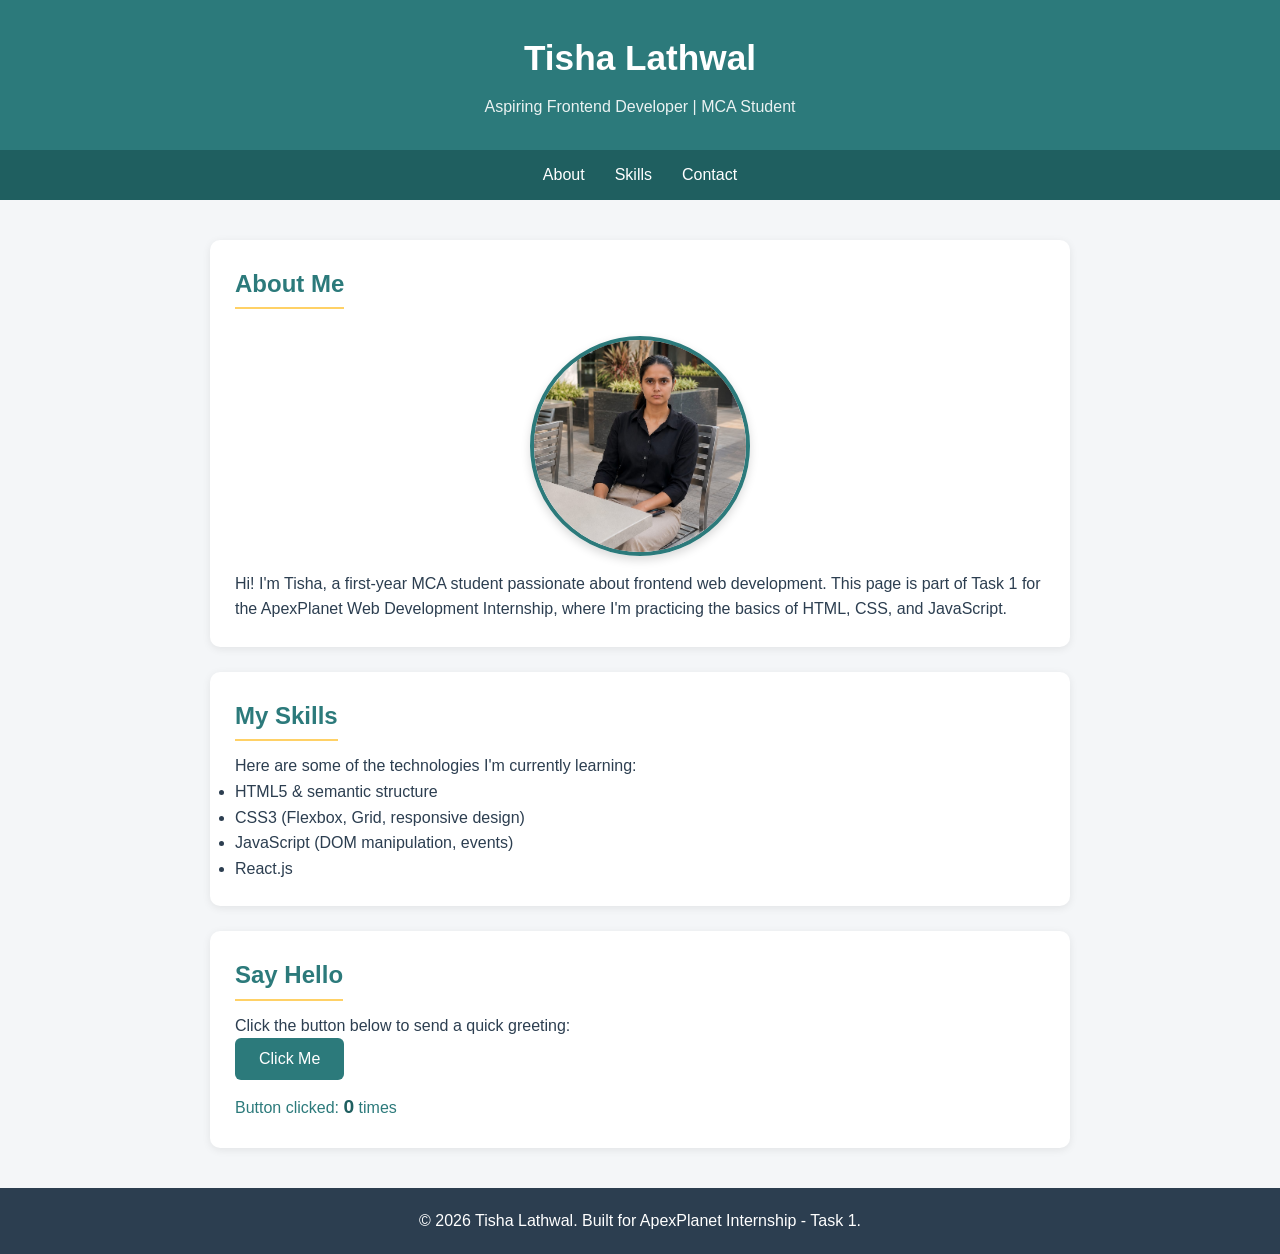
==== Task-1/index.html @ 861bdb82 "simple website with some basic tags" ====
<!DOCTYPE html>
<html lang="en">
<head>
  <meta charset="UTF-8" />
  <meta name="viewport" content="width=device-width, initial-scale=1.0" />
  <title>Task 1 - Basics of Web Development</title>
  <link rel="stylesheet" href="style.css" />
</head>
<body>

  <!-- ===== Header ===== -->
  <header>
    <h1>Tisha Lathwal</h1>
    <p>Aspiring Frontend Developer | MCA Student</p>
  </header>

  <!-- ===== Navigation ===== -->
  <nav>
    <a href="#about">About</a>
    <a href="#skills">Skills</a>
    <a href="#contact">Contact</a>
  </nav>

  <!-- ===== Main Content ===== -->
  <main>

    <!-- About Section -->
    <section id="about">
      <h2>About Me</h2>
      <img 
        class="about-img" 
        src="profile.jpg" 
        alt="My profile picture" />
      <p>
        Hi! I'm Tisha, a first-year MCA student passionate about frontend
        web development. This page is part of Task 1 for the ApexPlanet
        Web Development Internship, where I'm practicing the basics of
        HTML, CSS, and JavaScript.
      </p>
    </section>

    <!-- Skills Section -->
    <section id="skills">
      <h2>My Skills</h2>
      <p>Here are some of the technologies I'm currently learning:</p>
      <ul>
        <li>HTML5 &amp; semantic structure</li>
        <li>CSS3 (Flexbox, Grid, responsive design)</li>
        <li>JavaScript (DOM manipulation, events)</li>
        <li>React.js</li>
      </ul>
    </section>

    <!-- Contact / Interactivity Section -->
    <section id="contact">
      <h2>Say Hello</h2>
      <p>Click the button below to send a quick greeting:</p>
      <button class="btn" id="greetBtn">Click Me</button>
      <p class="counter-text">Button clicked: <span id="clickCount">0</span> times</p>
    </section>

  </main>

  <!-- ===== Footer ===== -->
  <footer>
    <p>&copy; 2026 Tisha Lathwal. Built for ApexPlanet Internship - Task 1.</p>
  </footer>

  <!-- ===== JavaScript ===== -->
  <script src="script.js"></script>

</body>
</html>
---- Task-1/style.css ----
/* ---------- Basic Reset ---------- */
* {
  margin: 0;
  padding: 0;
  box-sizing: border-box;
}

body {
  font-family: 'Segoe UI', Arial, sans-serif;
  background-color: #f4f6f8;
  color: #2c3e50;
  line-height: 1.6;
}

/* ---------- Header ---------- */
header {
  background-color: #2c7a7b;
  color: #ffffff;
  padding: 30px 20px;
  text-align: center;
}

header h1 {
  font-size: 2.2rem;
  margin-bottom: 8px;
}

header p {
  font-size: 1rem;
  opacity: 0.9;
}

/* ---------- Navigation ---------- */
nav {
  background-color: #1f5f60;
  display: flex;
  justify-content: center;
  gap: 30px;
  padding: 12px 0;
}

nav a {
  color: #ffffff;
  text-decoration: none;
  font-weight: 500;
  transition: color 0.3s;
}

nav a:hover {
  color: #ffd166;
}

/* ---------- Main Content ---------- */
main {
  max-width: 900px;
  margin: 40px auto;
  padding: 0 20px;
}

section {
  background-color: #ffffff;
  padding: 25px;
  border-radius: 10px;
  margin-bottom: 25px;
  box-shadow: 0 2px 8px rgba(0, 0, 0, 0.08);
}

section h2 {
  color: #2c7a7b;
  margin-bottom: 12px;
  border-bottom: 2px solid #ffd166;
  display: inline-block;
  padding-bottom: 4px;
}

.about-img {
  width: 220px;
  height: 220px;
  object-fit: cover;
  border-radius: 50%;
  border: 4px solid #2c7a7b;
  display: block;
  margin: 15px auto;
  box-shadow: 0 4px 10px rgba(0, 0, 0, 0.15);
}

/* ---------- Button + JS Interactivity ---------- */
.btn {
  background-color: #2c7a7b;
  color: #ffffff;
  border: none;
  padding: 12px 24px;
  font-size: 1rem;
  border-radius: 6px;
  cursor: pointer;
  transition: background-color 0.3s, transform 0.2s;
}

.btn:hover {
  background-color: #1f5f60;
  transform: translateY(-2px);
}

/* ---------- Counter Text ---------- */
.counter-text {
  margin-top: 12px;
  font-weight: 500;
  color: #2c7a7b;
}

.counter-text span {
  font-size: 1.2rem;
  font-weight: 700;
  color: #1f5f60;
}

/* ---------- Footer ---------- */
footer {
  text-align: center;
  padding: 20px;
  background-color: #2c3e50;
  color: #ffffff;
  margin-top: 40px;
}

/* ---------- Responsive ---------- */
@media (max-width: 600px) {
  nav {
    flex-direction: column;
    gap: 10px;
  }

  header h1 {
    font-size: 1.6rem;
  }
}
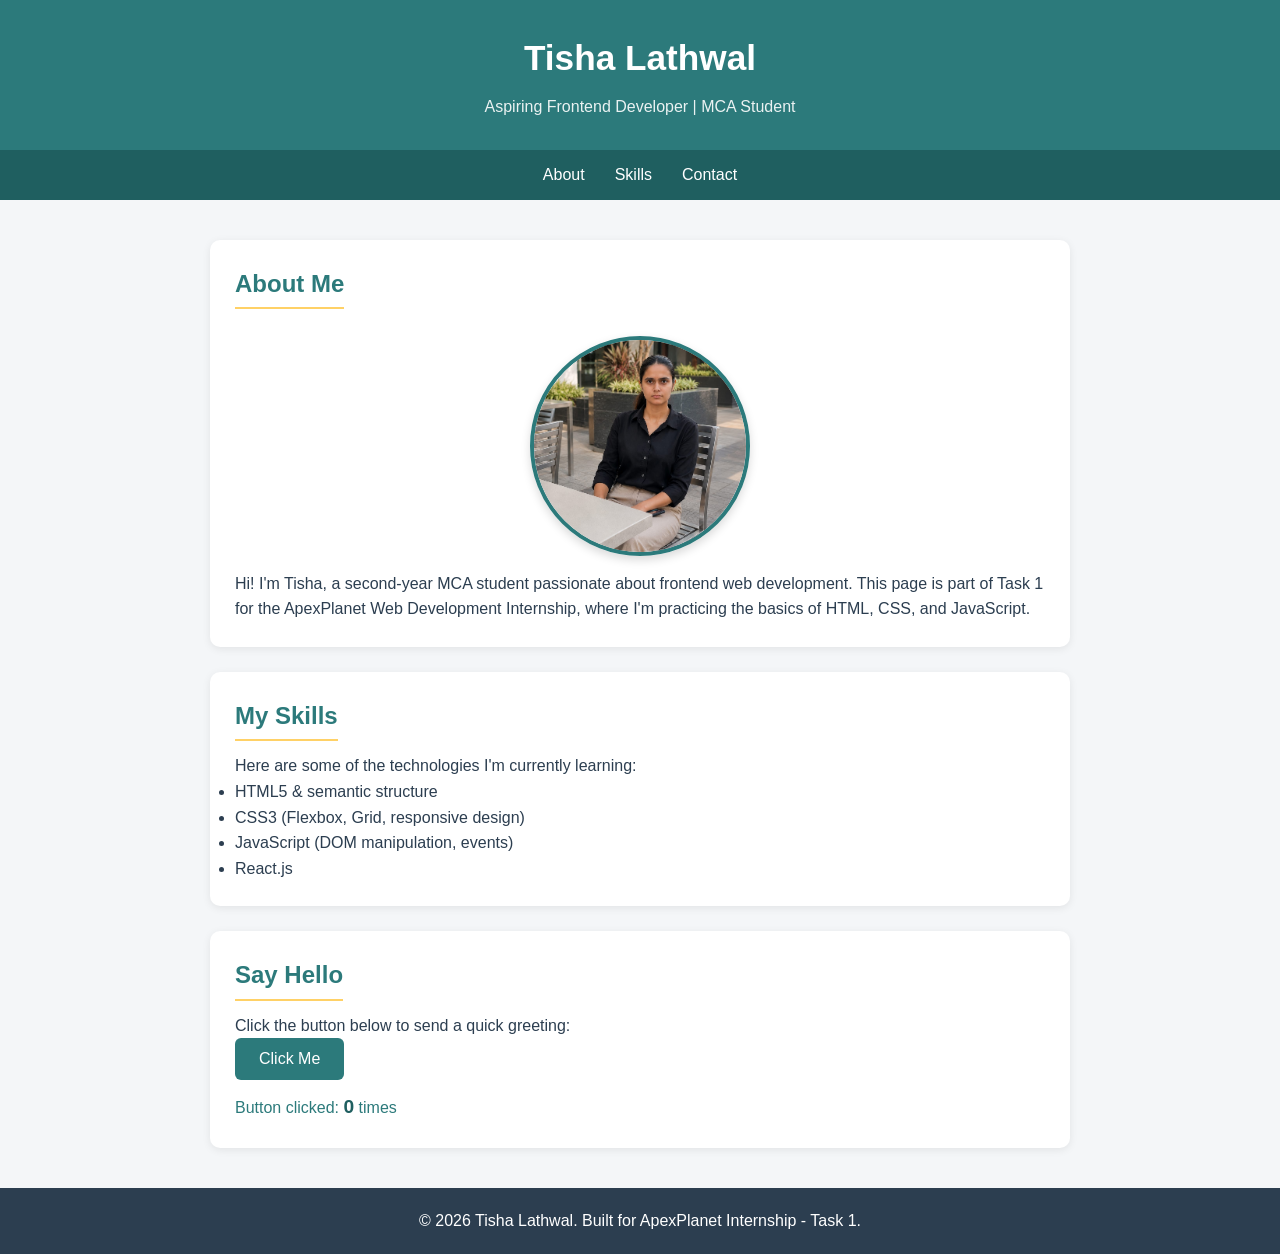
==== commit f6649cbf: "simple website with basic tags" ====
--- a/Task-1/index.html
+++ b/Task-1/index.html
@@ -32,7 +32,7 @@
         src="profile.jpg" 
         alt="My profile picture" />
       <p>
-        Hi! I'm Tisha, a first-year MCA student passionate about frontend
+        Hi! I'm Tisha, a second-year MCA student passionate about frontend
         web development. This page is part of Task 1 for the ApexPlanet
         Web Development Internship, where I'm practicing the basics of
         HTML, CSS, and JavaScript.
